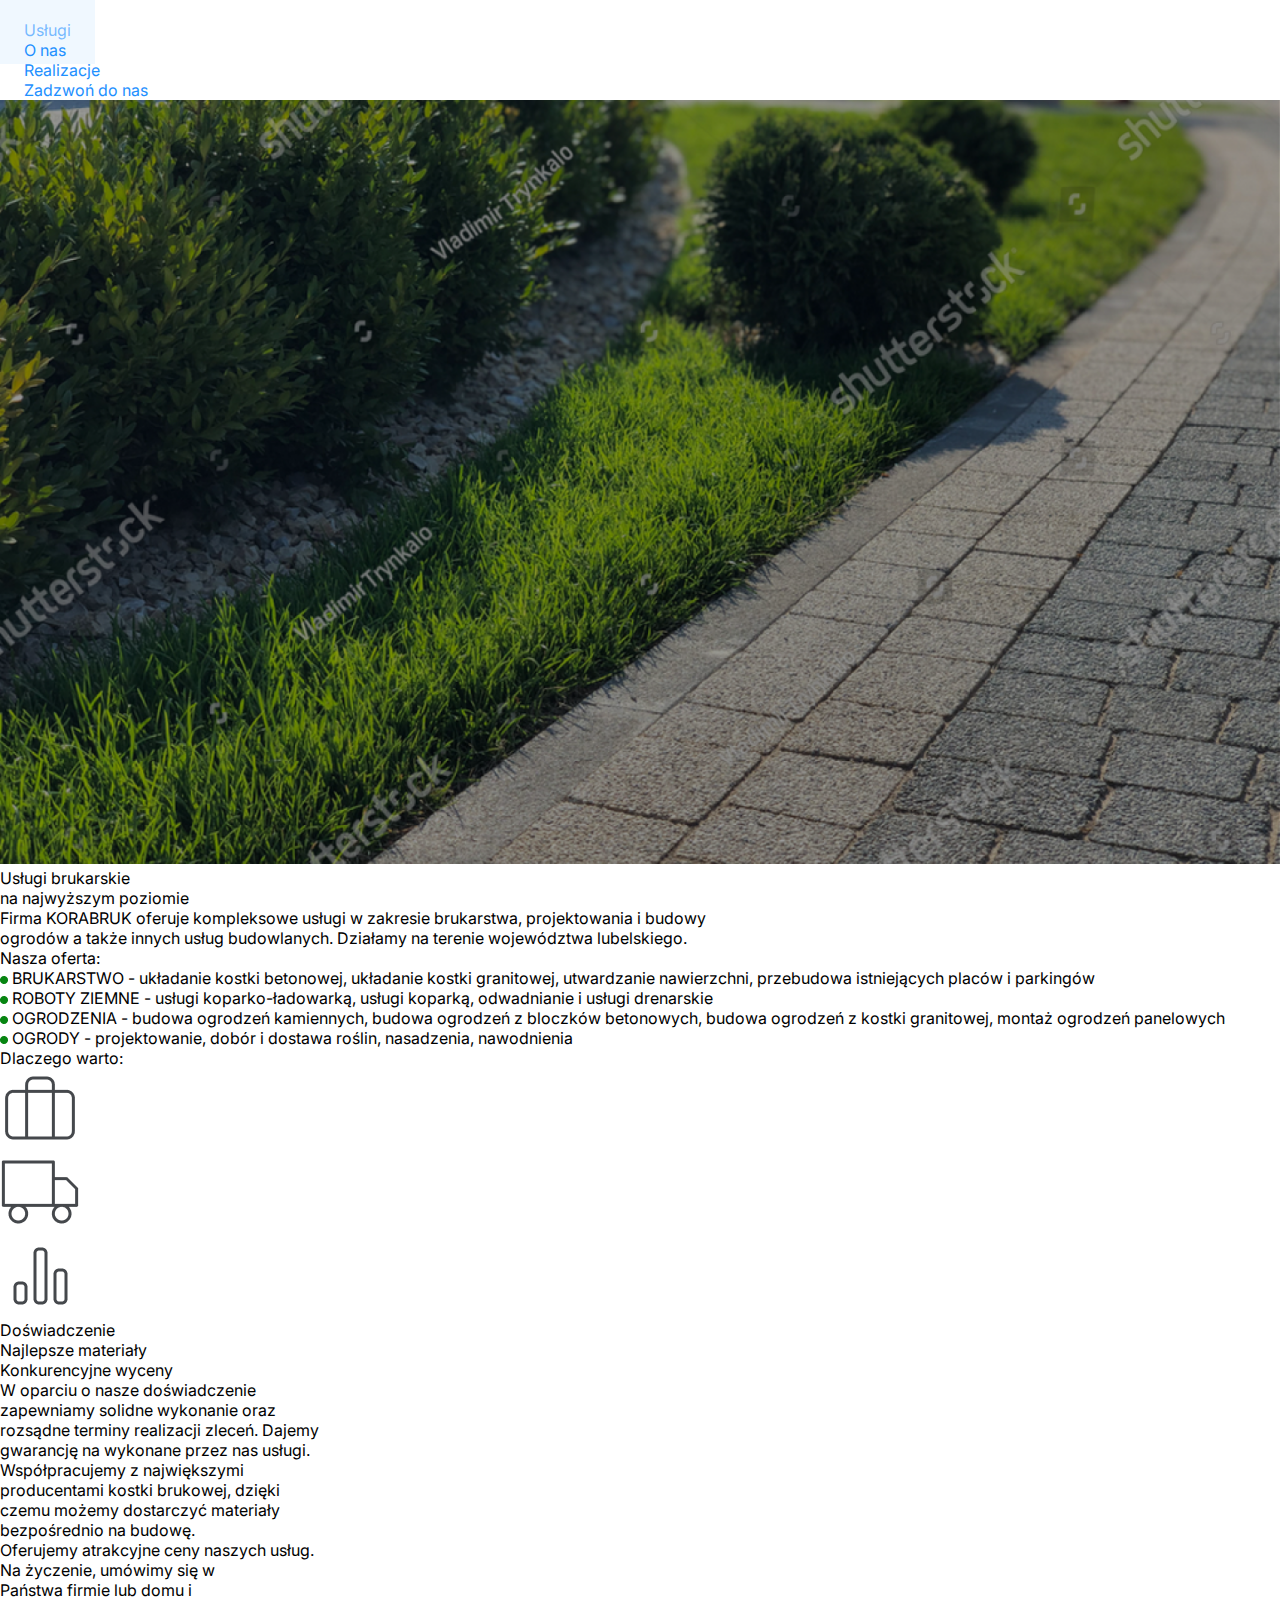
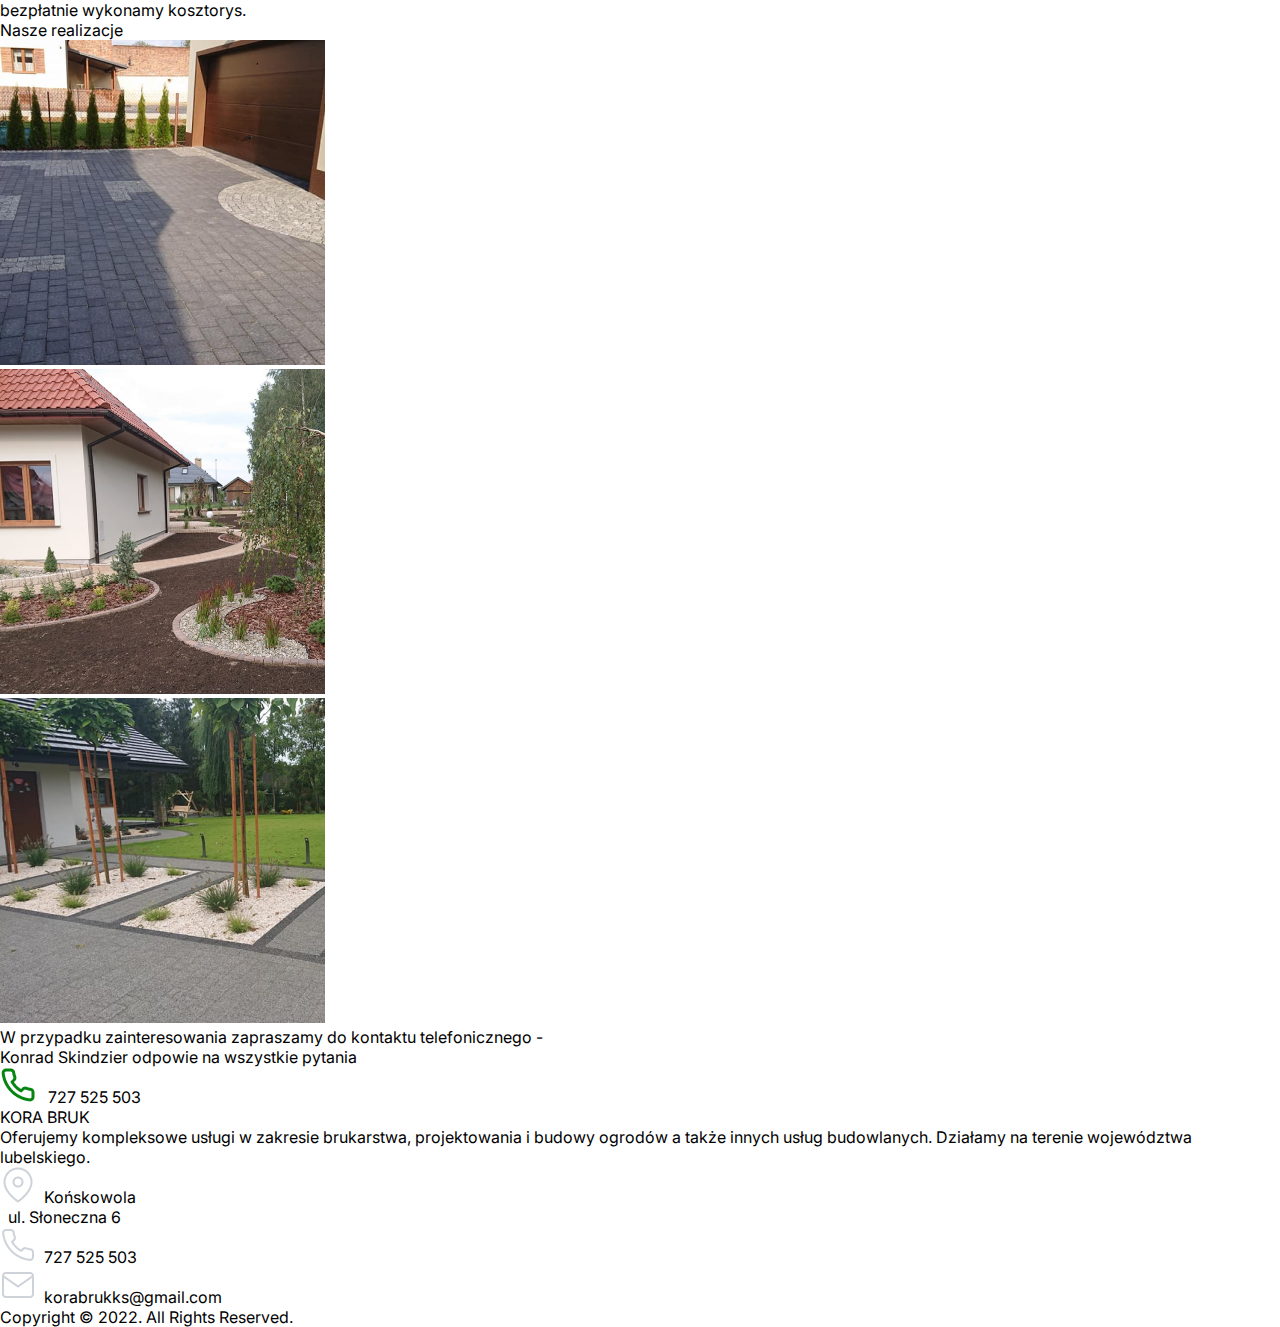
==== indexOld.html @ 47cf8308 "2nd attempt" ====
<!DOCTYPE HTML>
<html lang="pl">
<head>
	<meta charset="utf-8" />
	<meta http-equiv="X-UA-Compatible" content="IE=edge,chrome=1" />
	<meta name="description" content="Firma KORABRUK oferuje kompleksowe usługi w zakresie brukarstwa, projektowania i budowy ogrodów a także innych usług budowlanych. Działamy głównie na terenie województwa lubelskiego." />
	<meta name="keywords" content="korabruk, kora,bruk, kostka, brukowa, lubelskie, województwo, wojewodztwo, usługi, brukarskie, końskowola, powiat, puławski, ogrody, ogrodowe" />
    <meta name="viewport" content="width=device-width, initial-scale=1.0">
	<title>KORABRUK- Firma brukarska</title>

    <link rel="stylesheet" href="main.css">
	<link rel="preconnect" href="https://fonts.googleapis.com">
	<link rel="preconnect" href="https://fonts.gstatic.com" crossorigin>
	<link href="https://fonts.googleapis.com/css2?family=Inter:wght@300;400;500;600;700;900&display=swap" rel="stylesheet">
</head>

<body>
    <div id="container">
        
        <div id="nav">
            <div class="logoMain">KORABRUK</div>
            <div class="przycisk1"><a href="#ourOffer">Usługi</a></div>
            <div class="przycisk2"><a href="#benefits">O nas</a></div>
            <div class="przycisk3"><a href="#realizastions">Realizacje</a></div>
            <div class="przycisk4"><a href="#contact">Zadzwoń do nas</a></div>
        </div>
        <div id="image_background">
            <img src="images/imageEdited.png" alt="Snow" style="width:100%">

            <div class="textPicture">
                Usługi brukarskie<br/>na najwyższym poziomie
            </div>
        </div>
        
        <div id="content">
            
            <div class="description">
                Firma KORABRUK oferuje kompleksowe usługi w zakresie brukarstwa, projektowania i budowy<br/>ogrodów a także innych usług budowlanych. Działamy na terenie województwa lubelskiego.
            </div>
            
            <div id="ourOffer" class="ourOffer">
                Nasza oferta:
            </div>
            
            <div class="textDiv">
                <div class="text">
                    <img src="images/Ellipse.png">
                    BRUKARSTWO - układanie kostki betonowej, układanie kostki granitowej, utwardzanie nawierzchni, przebudowa istniejących  placów i parkingów
                </div>
                <div class="text">
                    <img src="images/Ellipse.png">
                    ROBOTY ZIEMNE - usługi koparko-ładowarką, usługi koparką,   odwadnianie i usługi drenarskie
                </div>
                <div class="text">
                    <img src="images/Ellipse.png">
                    OGRODZENIA - budowa ogrodzeń kamiennych, budowa ogrodzeń z  bloczków betonowych, budowa ogrodzeń z kostki granitowej,    montaż ogrodzeń panelowych
                </div>
                <div class="text">
                    <img src="images/Ellipse.png">
                    OGRODY - projektowanie, dobór i dostawa roślin, nasadzenia,     nawodnienia
                </div>
            </div>
        
        </div>
        
        <div id="benefits">
         
            <div class="heading">
                Dlaczego warto:
            </div>
            
            <div class="icons">
                <div class="pictogram">
                    <img src="images/briefcase.png">
                </div>
                <div class="pictogram">
                    <img src="images/truck.png">
                </div>
                <div class="pictogram">
                    <img src="images/pause.png">
                </div>
            </div>

            <div class="sheading">
                <div class="sheadingText">Doświadczenie</div>
                <div class="sheadingText">Najlepsze materiały</div>
                <div class="sheadingText">Konkurencyjne wyceny</div>
            </div>

            <div class="textHeadingDiv">
                <div class="textHeading">
                    W oparciu o nasze doświadczenie<br>zapewniamy solidne wykonanie oraz<br>rozsądne terminy realizacji zleceń. Dajemy<br>gwarancję na wykonane przez nas usługi. 
                </div>
                <div class="textHeading">
                    Współpracujemy z największymi<br>producentami kostki brukowej,  dzięki<br>czemu możemy dostarczyć materiały<br>bezpośrednio na budowę.
                </div>
                <div class="textHeading">
                    Oferujemy atrakcyjne ceny naszych usług.<br>Na życzenie,    umówimy się w<br>Państwa firmie lub domu i<br>bezpłatnie wykonamy kosztorys.
                </div>
            </div>
            
            <div id= "realizastions" class="heading">
                Nasze realizacje
            </div>
            
            <div class="realizations">
                <div class="photos">
                    <img src="images/Realizacja1.png">
                </div>
                <div class="photos">
                    <img src="images/Realizacja3.png">
                </div>
                <div class="photos">
                    <img src="images/Realizacja2.png">
                </div>
            </div>
        
        </div>

        <div id="contact">
            <div class="textContact">
                W przypadku zainteresowania zapraszamy do kontaktu telefonicznego -<br>Konrad Skindzier odpowie na wszystkie pytania
            </div>
            <div class="phoneNumber">
                <img src="images/phone.png"> &nbsp 727 525 503
            </div>
        </div>
        
        <div id="footer">
            
            <div class="logoFooter"><div class="span">KORA BRUK</div></div>
            <div class="footerDiv">
                <div class="textFooter">
                    Oferujemy kompleksowe usługi w zakresie brukarstwa,     projektowania i budowy ogrodów a także innych usług     budowlanych. Działamy na terenie województwa lubelskiego.
                </div>
            </div>
            <div class="footerDiv">
                <div class="textFooterDiv">
                    <img src="images/map-pin.png">&nbsp
                    Końskowola</br>&nbsp ul. Słoneczna 6
                </div>

                <div class="emptyFooterDiv"></div>

                <div class="textFooterDiv">
                    <img src="images/phoneGray.png">&nbsp
                    727 525 503
                </div>

                <div class="emptyFooterDiv"></div>

                <div class="textFooterDiv">
                    <img src="images/mail.png">&nbsp
                    korabrukks@gmail.com
                </div>
            </div>

            <div class="copyright">
                Copyright © 2022. All Rights Reserved.
            </div>
        
        </div>
    </div>
</body>
</html>
---- main.css ----
* {
  padding: 0;
  margin: 0;
  box-sizing: border-box;
}

body {
  font-family: inter;
  width: 100%;
}

nav {
  display: flex;
  justify-content: flex-end;
  position: sticky;
  top: 0;
  background-color: red;
  height: 4rem;
}

ul {
  margin-right: 11.5rem;
  height: 4rem;
  background-color: lightgray;
}

li {
  position: relative;
  top: 1;
  background-color: blanchedalmond;
  display: inline;
  /* margin-inline: 1.6875rem; */
}

a {
  align-items: center;
  padding: 1.5rem;
}

a {
  text-decoration: none; /*default*/
  cursor: pointer; /*default*/
  color: dodgerblue; 
}

.greenText a:visited {
  color: red;
}

a:hover, a:focus {
  /* color: dodgerblue; */
  color: hsl(210, 100%, 56%, 0.6);
  background-color: aliceblue;
}

a:active {
  color: orange;
}

p {
  font-size: 5rem;
}
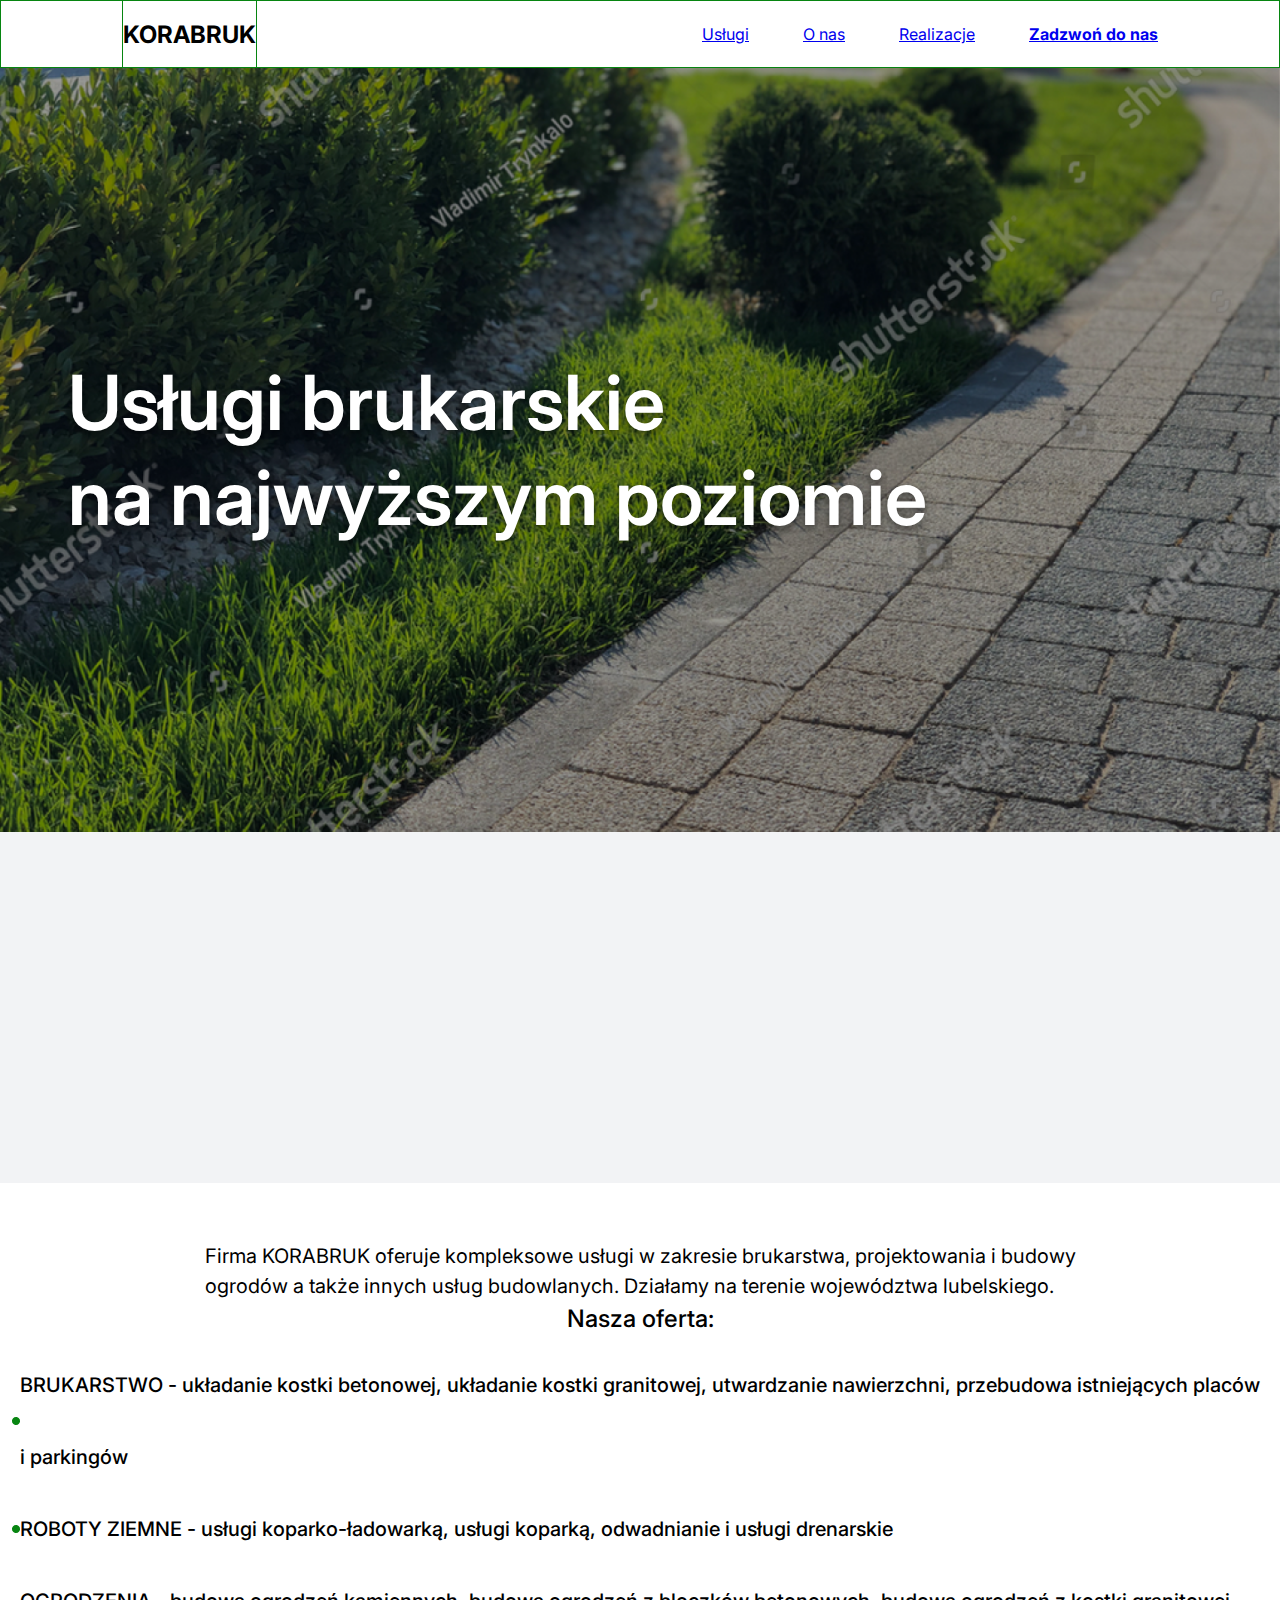
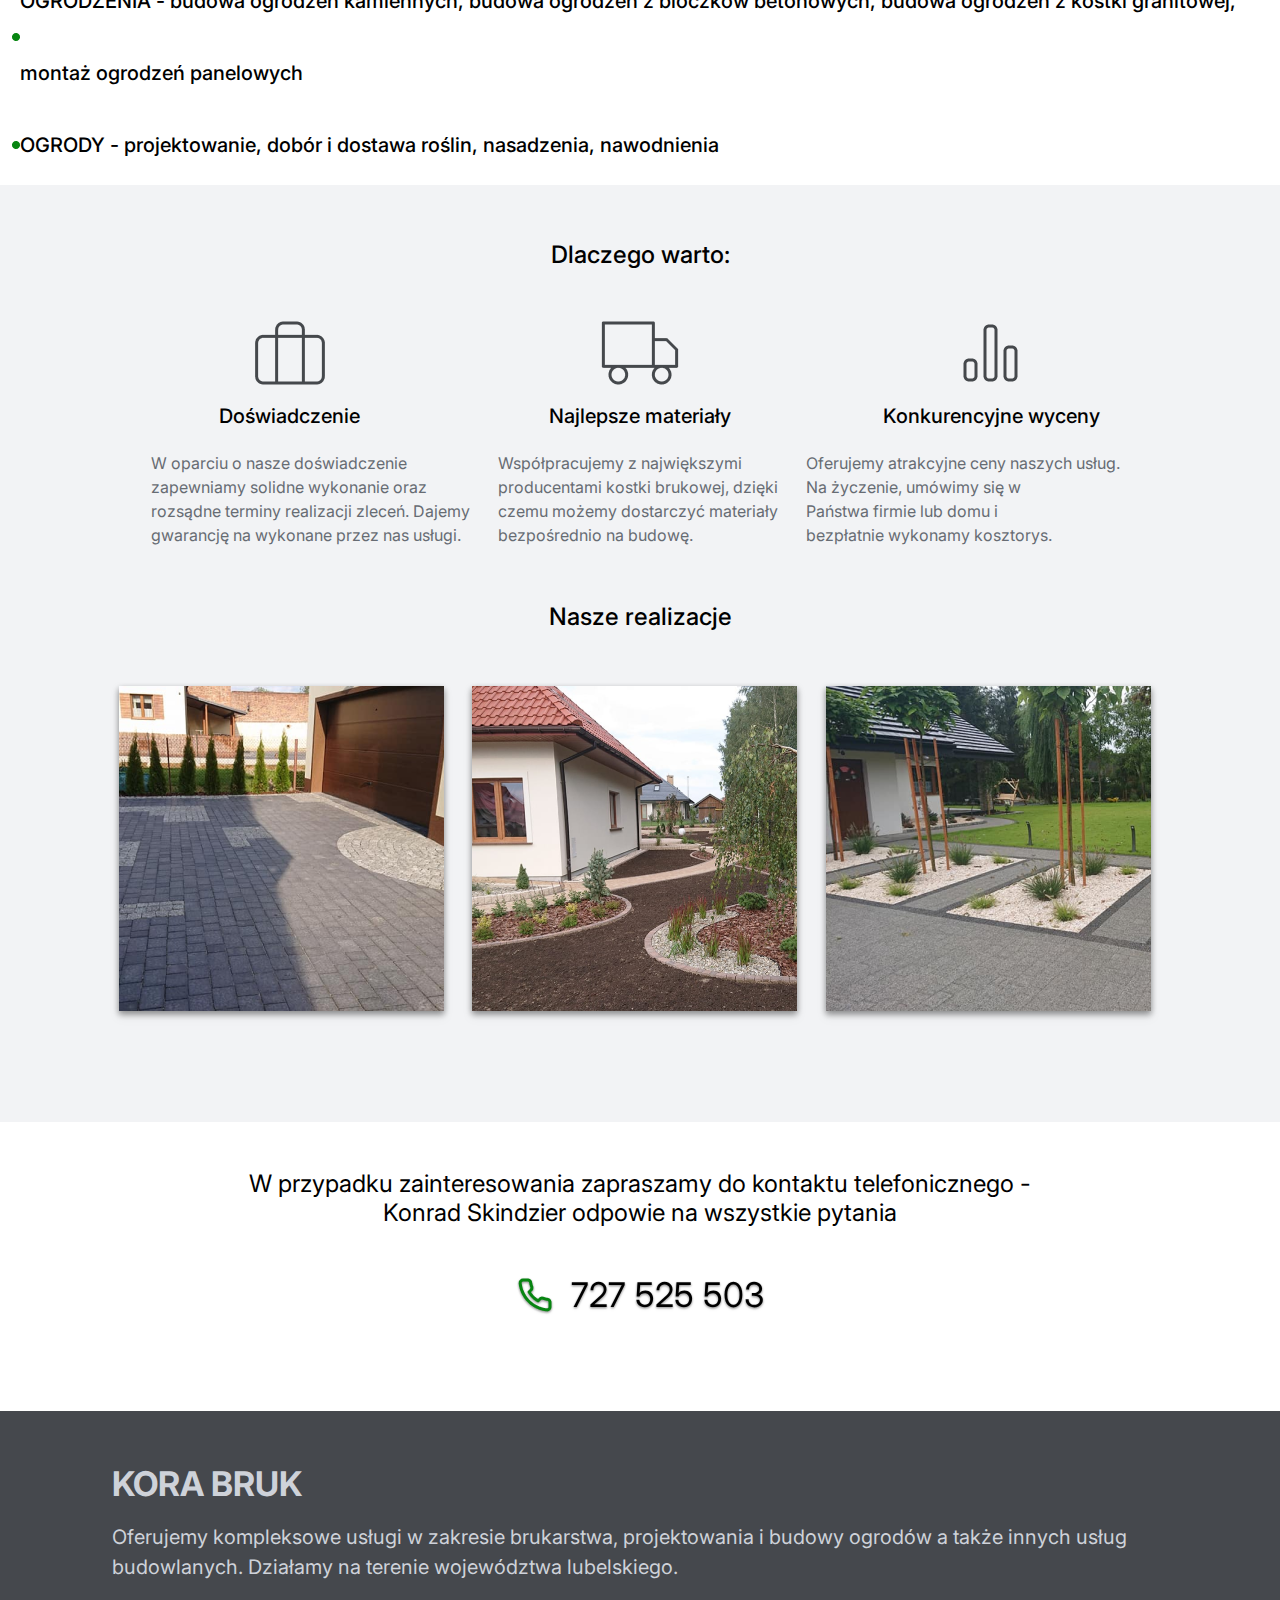
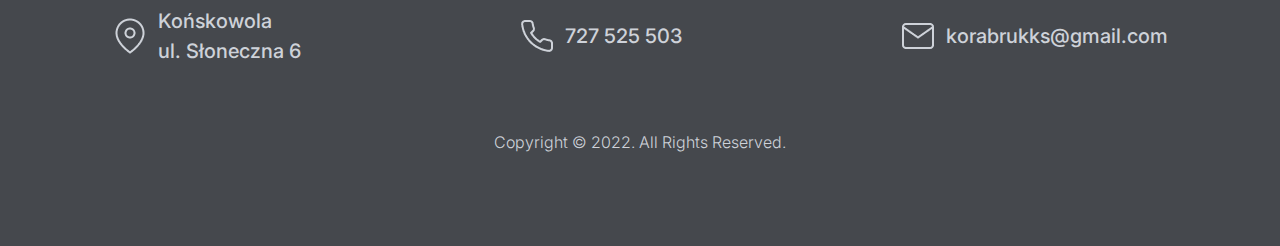
==== commit f38e7a47: "update files" ====
--- a/indexOld.html
+++ b/indexOld.html
@@ -8,7 +8,7 @@
     <meta name="viewport" content="width=device-width, initial-scale=1.0">
 	<title>KORABRUK- Firma brukarska</title>
 
-    <link rel="stylesheet" href="main.css">
+    <link rel="stylesheet" href="mainOld.css">
 	<link rel="preconnect" href="https://fonts.googleapis.com">
 	<link rel="preconnect" href="https://fonts.gstatic.com" crossorigin>
 	<link href="https://fonts.googleapis.com/css2?family=Inter:wght@300;400;500;600;700;900&display=swap" rel="stylesheet">
--- a/mainOld.css
+++ b/mainOld.css
@@ -0,0 +1,380 @@
+html, body
+{
+    height: 100%;
+    width: 100%;
+    margin: 0;
+    padding: 0;
+    font-family: inter;
+    scroll-behavior: smooth;
+}
+
+#container
+{
+    margin-left: auto;
+    margin-right: auto;
+}
+
+#nav
+{
+    display: flex;
+    align-items: center;
+    justify-content: center;
+    background-color: #ffffff;
+    height: 66px;
+    position: sticky;
+    top: 0;
+    z-index: 2;
+    border: #078511 solid 1px;
+}
+
+.logoMain
+{
+    display: flex;
+    justify-content: center;
+    align-items: center;
+    height: 66px;
+    font-size: 24px;
+    font-weight: 700;
+    float: left;
+    border: #078511 solid 1px;
+}
+
+.przycisk1
+{
+    height: 66px;
+    display: flex;
+    justify-content: center;
+    align-items: center;
+    font-size: 16px;
+    font-weight: 400;
+    margin-left: 445px;
+    float: left;
+}
+
+.przycisk2
+{
+    height: 66px;
+    display: flex;
+    justify-content: center;
+    align-items: center;
+    font-size: 16px;
+    font-weight: 400;
+    margin-left: 445px;
+    float: left;
+}
+
+.przycisk2
+{
+    height: 66px;
+    display: flex;
+    justify-content: center;
+    align-items: center;
+    font-size: 16px;
+    font-weight: 400;
+    margin-left: 445px;
+    float: left;
+}
+
+.przycisk2
+{
+    height: 66px;
+    display: flex;
+    justify-content: center;
+    align-items: center;
+    font-size: 16px;
+    font-weight: 400;
+    margin-left: 54px;
+    float: left;
+}
+
+.przycisk3
+{
+    height: 66px;
+    display: flex;
+    justify-content: center;
+    align-items: center;
+    font-size: 16px;
+    font-weight: 400;
+    margin-left: 54px;
+    float: left;
+}
+
+.przycisk4
+{
+    height: 66px;
+    display: flex;
+    justify-content: center;
+    align-items: center;
+    font-size: 16px;
+    font-weight: 700;
+    margin-left: 54px;
+    float: left;
+    color: #078511;
+}
+
+#image_background
+{
+    height: 300px;
+    width: 100%;
+    object-fit: cover;
+    object-position: bottom;
+    text-align: center;
+    height: 1115px;
+    background-color: #f2f3f5;
+}
+
+
+.textPicture
+{
+    width: 956px;
+    height: 190px;
+    line-height: 95px;
+    text-align: left;
+    z-index: 1;
+    position: absolute;
+    color: white;
+    top: 50%;
+    left: 80%;
+    transform: translate(-100%, -50%);
+    font-size: 76px;
+    font-weight: 600;
+    filter: drop-shadow(0px 4px 4px rgba(0, 0, 0, 0.25)) drop-shadow(0px 4px 4px rgba(0, 0, 0, 0.25));
+}
+
+#content
+{
+    height: 544px;
+}
+
+.description
+{
+    height: 60px;
+    margin-top: 58px;
+    display: flex;
+    justify-content: center;
+    align-items: center;
+    font-weight: 400;
+    font-size: 20px;
+    line-height: 30px;
+}
+
+.ourOffer
+{
+    display: flex;
+    justify-content: center;
+    align-items: center;
+    font-weight: 500;
+    font-size: 24px;
+    line-height: 36px;
+}
+
+.textDiv
+{
+    padding: 12px;
+    font-weight: 500;
+    font-size: 20px;
+    line-height: 30px;
+}
+
+.text
+{
+    display: flex;
+    align-items: center;
+    line-height: 72px;
+    margin-left: auto;
+    margin-right: auto;
+}
+
+#benefits
+{
+    height: 937px;
+    background-color: #f2f3f5;
+}
+
+.heading
+{
+    clear: both;
+    text-align: center;
+    padding: 55px;
+    font-weight: 500;
+    font-size: 24px;
+}
+
+.icons
+{
+    margin-left: auto;
+    margin-right: auto;
+    display: flex;
+    justify-content: center;
+    align-items: center;
+    height: 58px;
+}
+
+.pictogram
+{
+    float: left;
+    height: 58px;
+    display: flex;
+    justify-content: center;
+    align-items: center;
+    width: 350px;
+}
+
+.sheading
+{
+    clear: both;
+    display: flex;
+    justify-content: center;
+    align-items: center;
+    margin-left: auto;
+    margin-right: auto;
+}
+
+.sheadingText
+{
+    float: left;
+    width: 305px;
+    padding: 23px;
+    text-align: center;
+    font-weight: 500;
+    font-size: 20px;
+    line-height: 23px;
+}
+
+.textHeadingDiv
+{
+    clear: both;
+    margin-left: auto;
+    margin-right: auto;
+    height: 96px;
+    width: 1035px;
+}
+
+.textHeading
+{
+    margin-left: 28px;
+    text-align: left;
+    float: left;
+    line-height: 24px;
+    font-weight: 400;
+    font-size: 16px;
+    color: #676c73;
+}
+
+.realizations
+{
+    margin-left: auto;
+    margin-right: auto;
+    width: 1071px;
+    filter: drop-shadow(0px 3px 3px rgba(0, 0, 0, 0.25)) drop-shadow(0px 3px 3px rgba(0, 0, 0, 0.25));
+}
+
+.photos
+{
+    float: left;
+    height: 325px;
+    display: flex;
+    justify-content: center;
+    align-items: center;
+    width: 33%;
+}
+
+#contact
+{
+    height: 289px;
+}
+
+.textContact
+{
+    display: flex;
+    justify-content: center;
+    align-items: center;
+    height: 152px;
+    text-align: center;
+    font-weight: 400;
+    font-size: 24px;
+}
+
+.phoneNumber
+{
+    display: flex;
+    justify-content: center;
+    align-items: center;
+    text-align: center;
+    font-weight: 400;
+    font-size: 34px;
+    filter: drop-shadow(0px 1px 1px rgba(0, 0, 0, 0.25)) drop-shadow(0px 1px 1px rgba(0, 0, 0, 0.25));
+}
+
+#footer
+{
+    height: 435px;
+    background-color: #45484D;
+}
+
+.logoFooter
+{
+    margin-left: auto;
+    margin-right: auto;
+    display: flex;
+    height: 87px;
+    width: 1056px;
+    font-weight: 700;
+    font-size: 34px;
+    color: #CED2D9;
+}
+
+.span
+{
+    position:relative;
+    bottom:-60%;
+    right:0;
+}
+
+.textFooter
+{
+    display: flex;
+    align-items: center;
+    justify-content: center;
+    padding: 24px;
+    font-weight: 400;
+    font-size: 20px;
+    line-height: 30px;
+    width: 1056px;
+    color: #CED2D9;
+}
+
+.footerDiv
+{
+    display: flex;
+    align-items: center;
+    justify-content: center;
+}
+
+.textFooterDiv
+{
+    display: flex;
+    align-items: center;
+    justify-content: center;
+    float: left;
+    height: 60px;
+    font-weight: 500;
+    font-size: 20px;
+    line-height: 30px;
+    color: #CED2D9;
+}
+
+.emptyFooterDiv
+{
+    width: 218px;
+}
+
+.copyright
+{
+    padding: 64px;
+    text-align: center;
+    font-weight: 300;
+    font-size: 16px;
+    line-height: 24px;
+    color: #CED2D9;
+}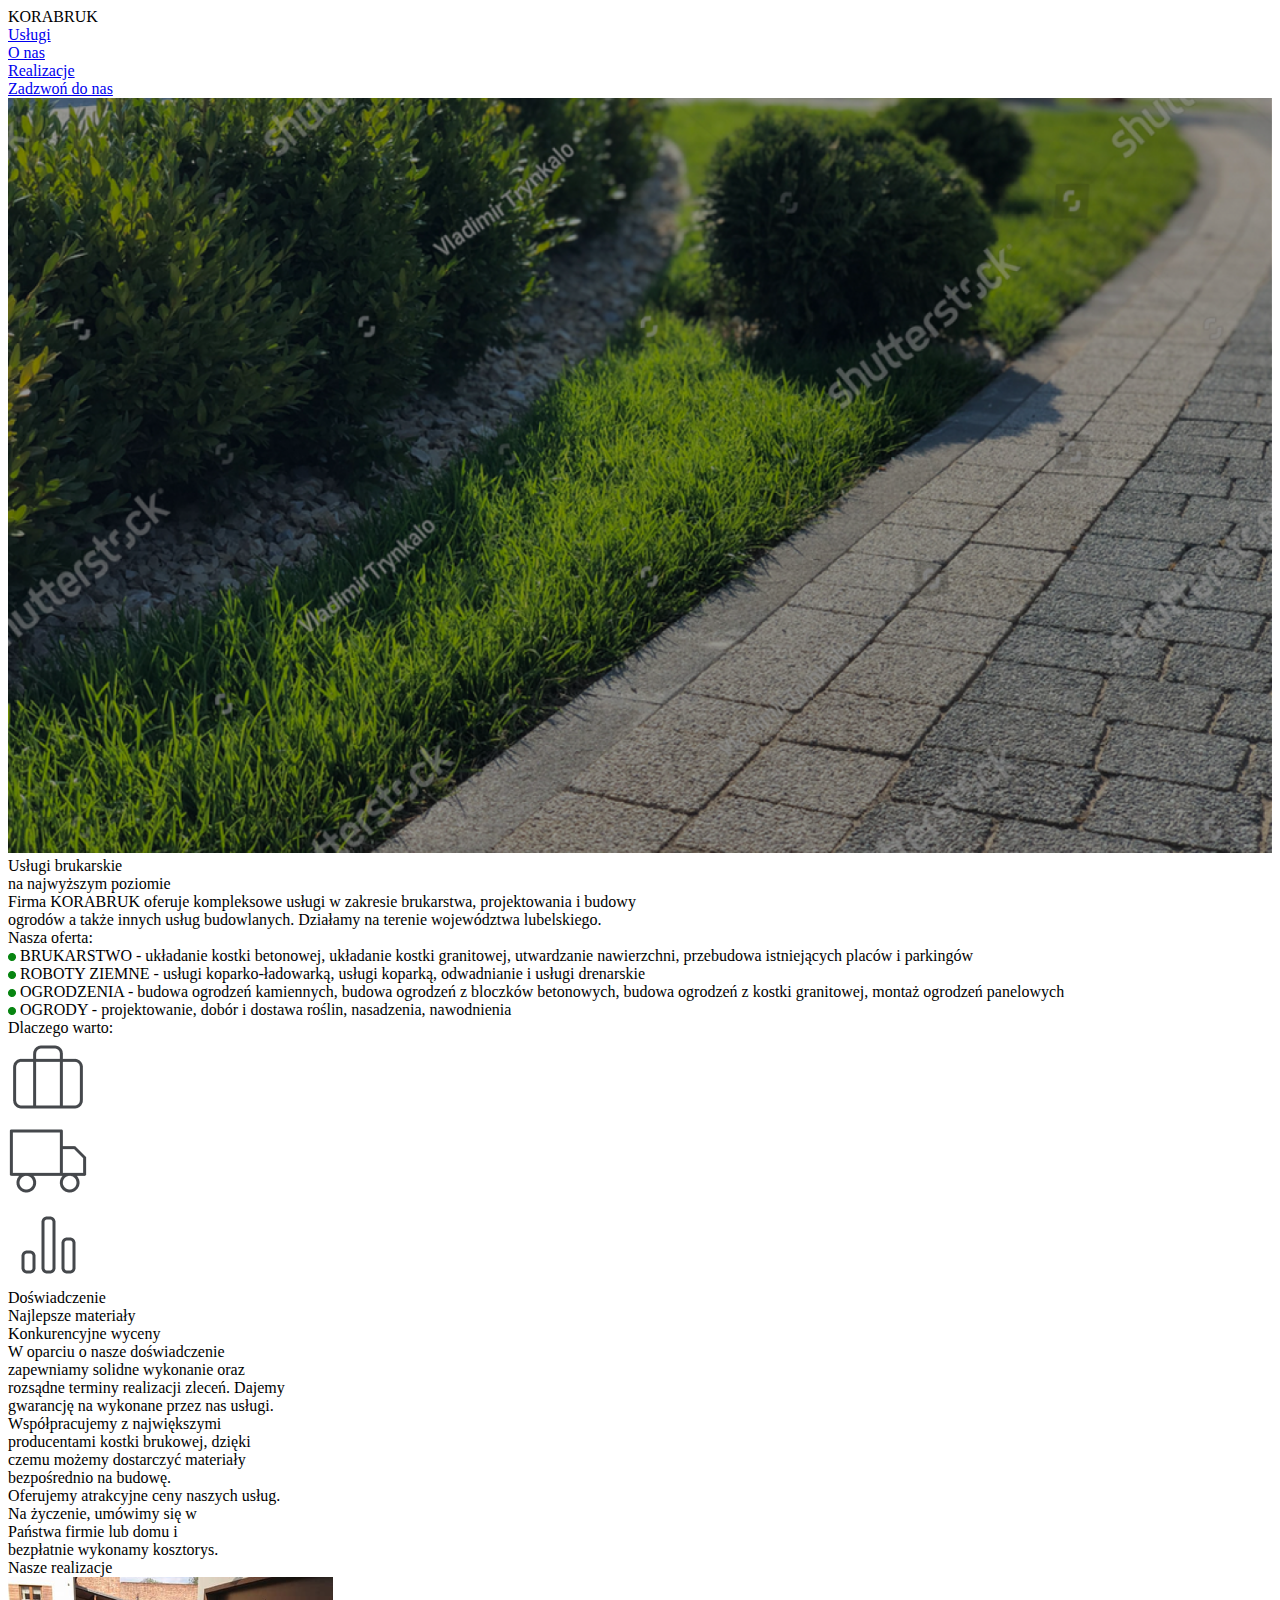
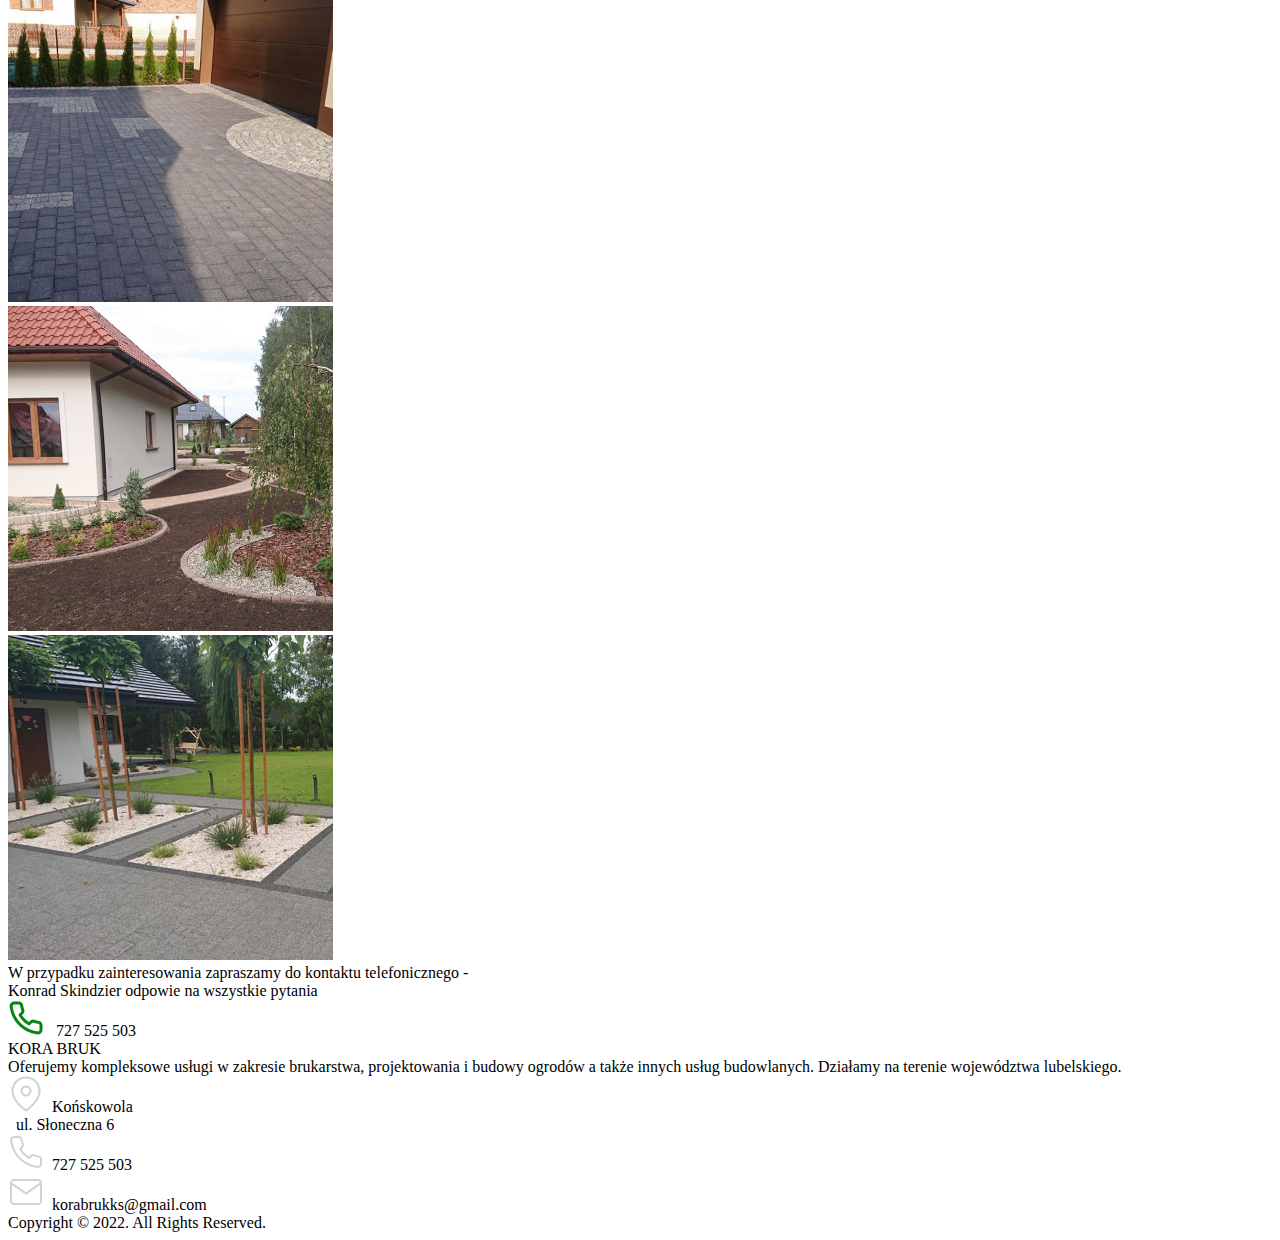
==== commit 134342a0: "update files" ====
--- a/indexOld.html
+++ b/indexOld.html
@@ -8,7 +8,7 @@
     <meta name="viewport" content="width=device-width, initial-scale=1.0">
 	<title>KORABRUK- Firma brukarska</title>
 
-    <link rel="stylesheet" href="mainOld.css">
+    <link rel="stylesheet" href="css/styleOld.css">
 	<link rel="preconnect" href="https://fonts.googleapis.com">
 	<link rel="preconnect" href="https://fonts.gstatic.com" crossorigin>
 	<link href="https://fonts.googleapis.com/css2?family=Inter:wght@300;400;500;600;700;900&display=swap" rel="stylesheet">
